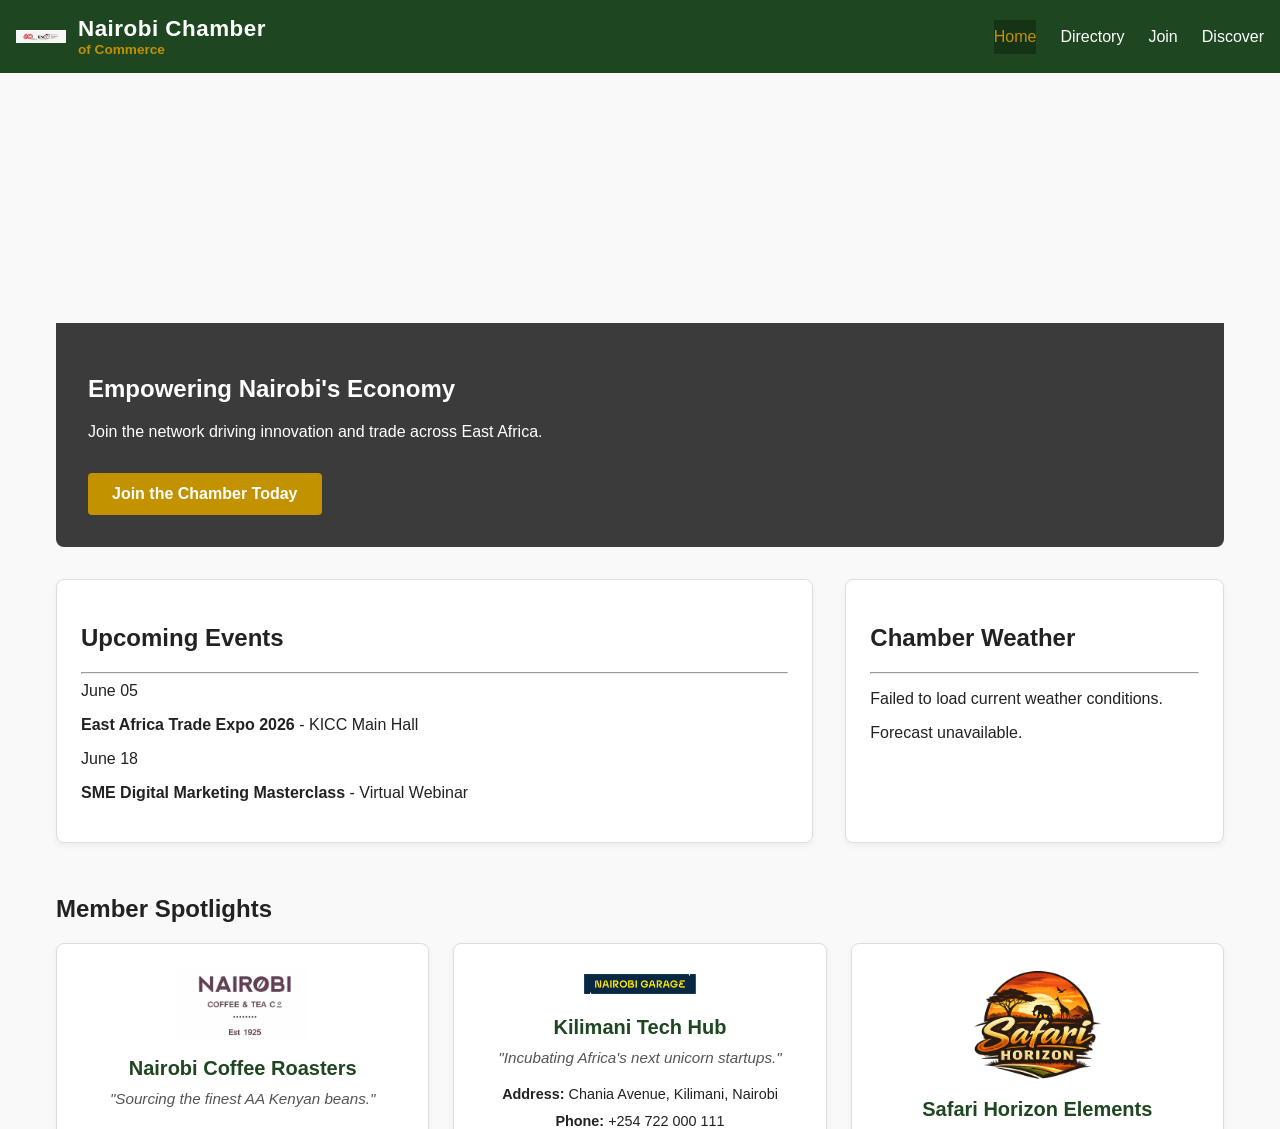
==== chamber/index.html @ 238240f5 "Home Page" ====
<!DOCTYPE html>
<html lang="en">
<head>
    <meta charset="UTF-8">
    <meta name="viewport" content="width=device-width, initial-scale=1.0">
    <title>Nairobi Chamber of Commerce | Home</title>
    <meta name="description" content="Welcome to the Nairobi Chamber of Commerce. Connecting, growing, and empowering businesses across Kenya.">
    <link rel="icon" href="images/favicon.ico">
    <link rel="stylesheet" href="styles/normalize.css">
    <link rel="stylesheet" href="styles/small.css">
    <link rel="stylesheet" href="styles/larger.css">
</head>
<body>

    <header>
        <div class="logo-area">
            <img src="images/nairobi-logo.jpeg" alt="Nairobi Chamber Logo" width="50" height="50">
            <div>
                <h1>Nairobi Chamber</h1>
                <p>of Commerce</p>
            </div>
        </div>
        <button id="menu-toggle" aria-label="Toggle Menu">&#9776;</button>
        <nav id="nav-menu">
            <ul>
                <li><a href="index.html" class="active">Home</a></li>
                <li><a href="directory.html">Directory</a></li>
                <li><a href="#">Join</a></li>
                <li><a href="#">Discover</a></li>
            </ul>
        </nav>
    </header>

    <main class="home-grid">
        
        <section class="hero-block">
            <picture>
                <source media="(min-width: 60rem)" srcset="images/hero-large.jpg">
                <img src="images/hero-small.jpg" alt="Nairobi Skyline Business District" width="1200" height="450" loading="eager">
            </picture>
            <div class="cta-overlay">
                <h2>Empowering Nairobi's Economy</h2>
                <p>Join the network driving innovation and trade across East Africa.</p>
                <a href="#" class="cta-button">Join the Chamber Today</a>
            </div>
        </section>

        <section class="home-card events-card">
            <h2>Upcoming Events</h2>
            <hr>
            <div class="event-item">
                <span class="event-date">June 05</span>
                <p><strong>East Africa Trade Expo 2026</strong> - KICC Main Hall</p>
            </div>
            <div class="event-item">
                <span class="event-date">June 18</span>
                <p><strong>SME Digital Marketing Masterclass</strong> - Virtual Webinar</p>
            </div>
        </section>

        <section class="home-card weather-card">
            <h2>Chamber Weather</h2>
            <hr>
            <div id="current-weather">
                <p>Loading current atmospheric conditions...</p>
            </div>
            <div id="weather-forecast">
                </div>
        </section>

        <section class="spotlight-container">
            <h2>Member Spotlights</h2>
            <div id="spotlight-cards-wrapper">
                <p>Loading verified partners...</p>
            </div>
        </section>

    </main>

    <footer>
        <div class="footer-contact">
            <h3>Nairobi Chamber of Commerce</h3>
            <p>10 Harambee Avenue, City Centre</p>
            <p>Nairobi, Kenya 00100</p>
            <p>info@nairobichamber.or.ke</p>
            <p>+254 20 222 1111</p>
        </div>

        <div class="footer-socials">
            <a href="https://youtube.com" target="_blank" aria-label="Nairobi Chamber YouTube">▶</a>
            <a href="https://x.com" target="_blank" aria-label="Nairobi Chamber X Twitter">𝕏</a>
            <a href="https://linkedin.com" target="_blank" aria-label="Nairobi Chamber LinkedIn">in</a>
        </div>

        <div class="footer-dev-info">
            <p>WDD231 Class Project</p>
            <p>Author: <span>Tiffany Lalampaa</span></p>
            <p>&copy; <span id="current-year"></span> Nairobi Chamber of Commerce</p>
            <p>Last Modified: <span id="last-modified"></span></p>
        </div>
    </footer>

    <script src="scripts/home.js" defer></script>
</body>
</html>
---- chamber/styles/small.css ----
/* ==========================================================================
   1. GLOBAL LAYOUT, RESETS & SCROLLING SAFETY
   ========================================================================== */
html {
    scroll-behavior: smooth;
    box-sizing: border-box;
}

*, *:before, *:after {
    box-sizing: inherit;
}

html, body {
    max-width: 100%;
    overflow-x: hidden; /* Stops horizontal side-scrolling bugs completely */
    margin: 0;
    padding: 0;
    font-family: 'Segoe UI', Tahoma, Geneva, Verdana, sans-serif;
    background-color: #f9f9f9;
    color: #222222;
}

img {
    max-width: 100%;
    height: auto; /* Stops images from blowing out of containment panels */
}

/* ==========================================================================
   2. HEADER & NAVIGATION LAYOUT
   ========================================================================== */
header {
    background-color: #1e4620; /* Deep Nairobi Forest Green */
    color: #ffffff;
    padding: 1rem;
    display: flex;
    flex-wrap: wrap;
    justify-content: space-between;
    align-items: center;
}

.logo-area {
    display: flex;
    align-items: center;
    gap: 12px;
}

.logo-area h1 {
    margin: 0;
    font-size: 1.4rem;
    letter-spacing: 0.5px;
}

.logo-area p {
    margin: 0;
    font-size: 0.85rem;
    color: #c29200; /* Warm Sun Ochre Gold */
    font-weight: bold;
}

#menu-toggle {
    background: none;
    border: none;
    color: #ffffff;
    font-size: 1.8rem;
    cursor: pointer;
    padding: 0.5rem;
}

nav {
    display: none; /* Collapsed by default on mobile */
    width: 100%;
}

nav.open {
    display: block; /* Toggled via JavaScript */
}

nav ul {
    list-style: none;
    padding: 0;
    margin: 1rem 0 0 0;
}

nav ul li a {
    display: block;
    color: #ffffff;
    padding: 0.8rem;
    text-decoration: none;
    font-weight: 500;
    border-bottom: 1px solid #2a5e2d;
    transition: background 0.3s ease;
}

nav ul li a:hover, nav ul li a.active {
    color: #c29200;
    background-color: #153317;
}

/* ==========================================================================
   3. DIRECTORY HERO CONTROL PANEL
   ========================================================================== */
.directory-hero {
    padding: 1.2rem 1rem;
    background-color: #eaeaea;
    display: flex;
    flex-direction: column;
    gap: 1rem;
    align-items: center;
    border-bottom: 1px solid #ddd;
}

.directory-hero h2 {
    margin: 0;
    font-size: 1.6rem;
    color: #1e4620;
}

.toggle-buttons {
    display: flex;
    gap: 0.5rem;
}

.toggle-buttons button {
    padding: 0.6rem 1.2rem;
    cursor: pointer;
    background-color: #ffffff;
    border: 1px solid #cccccc;
    font-weight: bold;
    border-radius: 4px;
    transition: all 0.2s ease;
}

.toggle-buttons button.active {
    background-color: #1e4620;
    color: #ffffff;
    border-color: #1e4620;
}

/* ==========================================================================
   4. DATA DIRECTORY CONTAINER & CARD DEFINITIONS
   ========================================================================== */
#directory-container {
    padding: 1.5rem 1rem;
    display: grid;
    gap: 1.5rem;
    grid-template-columns: 1fr; /* Single column stack on mobile devices */
}

/* Base Card Style: Keeps content stacked and perfectly safe */
.member-card {
    background: #ffffff;
    border: 1px solid #dddddd;
    border-radius: 8px;
    padding: 1.5rem;
    box-shadow: 0 3px 6px rgba(0, 0, 0, 0.05);
    height: auto;
    display: flex;
    flex-direction: column; /* FORCES VERTICAL STACKING ON MOBILE */
    align-items: center;
    text-align: center;
}

.member-card img {
    max-width: 130px;
    height: auto;
    margin-bottom: 1rem;
    object-fit: contain;
}

.member-details {
    width: 100%;
}

.member-details h3 {
    margin: 0 0 0.5rem 0;
    font-size: 1.25rem;
    color: #1e4620;
}

.member-details .tagline {
    color: #555555;
    font-size: 0.95rem;
    margin: 0 0 1rem 0;
}

.member-details p {
    margin: 0.4rem 0;
    font-size: 0.9rem;
    line-height: 1.4;
}

.member-details a {
    color: #0369a1;
    text-decoration: none;
    word-break: break-all; /* Prevents long URLs from escaping the card edges */
}

.member-details a:hover {
    text-decoration: underline;
}

/* Membership Badges */
.badge {
    display: inline-block;
    padding: 0.4rem 0.8rem;
    font-size: 0.8rem;
    border-radius: 4px;
    font-weight: bold;
    margin-top: 1rem;
}
.tier-gold { background-color: #fff4d4; color: #8a6700; border: 1px solid #c29200; }
.tier-silver { background-color: #e2e2e2; color: #444444; border: 1px solid #cccccc; }
.tier-member { background-color: #e0f2fe; color: #0369a1; border: 1px solid #bae6fd; }

/* ==========================================================================
   5. FOOTER ARCHITECTURE 
   ========================================================================== */
footer {
    background-color: #1a1a1a; /* Dark charcoal background from wireframe */
    color: #dddddd;            /* Light gray body text */
    padding: 2rem 1rem;
    text-align: center;
    display: flex;
    flex-direction: column;
    gap: 1.5rem;
    font-size: 0.9rem;
    line-height: 1.6;
    width: 100%;
}

footer h3 {
    color: #ffffff;            /* Crisp white headings */
    margin: 0 0 0.5rem 0;
}

footer p {
    margin: 0.2rem 0;
}

/* Social links container */
.footer-socials {
    display: flex;
    justify-content: center;
    gap: 1.5rem;
    margin: 1rem 0;
}

/* Styling the social media links text */
.footer-socials a {
    color: #ffffff;            /* White text letters inside the circle */
    background-color: #c29200; /* Nairobi Sun Gold circle background */
    text-decoration: none;
    font-weight: bold;
    font-size: 0.9rem;
    
    /*  wireframe circle */
    display: inline-flex;
    align-items: center;
    justify-content: center;
    width: 40px;
    height: 40px;
    border-radius: 50%;        /* Forces the box into a perfect circle */
    
    transition: all 0.3s ease;
}

.footer-socials a:hover {
    background-color: #ffffff; /* Flips background to white on hover */
    color: #1a1a1a;            /* Changes text to dark gray on hover */
    text-decoration: none;     /* Removes underlines completely */
}

/* Development details area */
.footer-dev-info {
    border-top: 1px solid #333333;
    padding-top: 1rem;
    color: #b3b3b3; /* CHANGED FROM #888888 */
    font-size: 0.85rem;
}

.footer-dev-info span {
    color: #ffffff; 
}

/* Mobile Layout Defaults for Home Page Elements */
.home-grid {
    display: flex;
    flex-direction: column;
    gap: 1.5rem;
    padding: 1rem;
}

.hero-block {
    position: relative;
    text-align: center;
}

.cta-overlay {
    background-color: #1e4620;
    color: #ffffff;
    padding: 1.5rem;
}

.cta-button {
    display: block;
    background-color: #c29200;
    color: #ffffff;
    padding: 0.8rem;
    text-decoration: none;
    font-weight: bold;
    border-radius: 4px;
    margin-top: 0.5rem;
}

.home-card {
    background: #ffffff;
    padding: 1.2rem;
    border-radius: 6px;
    border: 1px solid #ddd;
}

#spotlight-cards-wrapper {
    display: flex;
    flex-direction: column;
    gap: 1rem;
}
---- chamber/styles/larger.css ----
/* ==========================================================================
   TABLET RESPONSIVE REFINEMENTS (Viewport >= 640px)
   ========================================================================== */
@media (min-width: 40rem) {
    #menu-toggle {
        display: none; /* Hide mobile menu toggle completely */
    }

    nav {
        display: block !important;
        width: auto;
    }

    nav ul {
        display: flex;
        gap: 1.5rem;
        margin: 0;
    }

    nav ul li a {
        border-bottom: none;
        padding: 0.5rem 0;
    }

    .directory-hero {
        flex-direction: row;
        justify-content: space-between;
        padding: 1.5rem 2rem;
    }

    /* Transform directory container into two steady grid layout columns */
    #directory-container.grid-layout {
        grid-template-columns: repeat(2, 1fr);
        padding: 2rem;
    }
}

/* ==========================================================================
   DESKTOP RESPONSIVE REFINEMENTS (Viewport >= 1024px)
   ========================================================================== */
@media (min-width: 64rem) {
    /* 1. Grid View Structure Overhaul */
    #directory-container.grid-layout {
        grid-template-columns: repeat(3, 1fr); /* Pristine 3-column layout grid */
        gap: 2rem;
        max-width: 1200px;
        margin: 0 auto;
    }

    /* FIXES SPILLED ROW BEHAVIOR: Forces complete vertical internal container blocking */
    #directory-container.grid-layout .member-card {
        display: flex;
        flex-direction: column;
        justify-content: space-between; /* Keeps buttons cleanly aligned at baseline */
        align-items: center;
        text-align: center;
        padding: 2rem;
    }

    #directory-container.grid-layout .member-details p {
        margin: 0.5rem 0;
        width: 100%;
    }


    /* 2. List View Structure Overhaul */
    #directory-container.list-layout {
        display: flex;
        flex-direction: column;
        gap: 0.75rem;
        max-width: 1200px;
        margin: 0 auto;
        padding: 2rem;
    }

    /* Rows stretch gracefully into uniform strips straight across the browser view */
    #directory-container.list-layout .member-card {
        display: flex;
        flex-direction: row;
        justify-content: space-between;
        align-items: center;
        text-align: left;
        padding: 1rem 2rem;
        background-color: #ffffff;
    }

    #directory-container.list-layout .member-card img {
        display: none; /* Hides logos in list mode per wireframe specifications */
    }

    /* Spreads business names, tags, address properties side-by-side cleanly */
    #directory-container.list-layout .member-details {
        display: flex;
        justify-content: space-between;
        align-items: center;
        width: 100%;
        gap: 2rem;
    }

    #directory-container.list-layout .member-details h3 {
        width: 20%;
        margin: 0;
    }

    #directory-container.list-layout .member-details .tagline {
        width: 25%;
        margin: 0;
    }

    #directory-container.list-layout .member-details p {
        margin: 0;
        font-size: 0.9rem;
    }

    #directory-container.list-layout .badge {
        margin-top: 0;
        white-space: nowrap;
    }


    /* 3. Footer Desktop Positioning Adjustments */
    footer {
        flex-direction: row;
        justify-content: space-between;
        align-items: center;
        text-align: left;
        padding: 2rem 4rem;
    }

    .footer-dev-info {
        border-top: none;
        padding-top: 0;
        text-align: right;
    }
}

/* ==========================================================================
   DESKTOP HOME PAGE GRID LAYOUT (Viewport >= 64rem)
   ========================================================================== */
@media (min-width: 64rem) {
    .home-grid {
        display: grid;
        grid-template-columns: 2fr 1fr;
        gap: 2rem;
        max-width: 1200px;
        margin: 2rem auto;
        padding: 0 1rem;
    }

    /* Hero stretches entirely across both columns */
    .hero-block {
        grid-column: 1 / span 2;
        position: relative;
        border-radius: 8px;
        overflow: hidden;
    }

    /* Hero Banner Text Overlay */
    .cta-overlay {
        position: absolute;
        bottom: 0;
        left: 0;
        right: 0;
        background: rgba(26, 26, 26, 0.85);
        color: #ffffff;
        padding: 2rem;
        text-align: left;
    }

    .cta-button {
        display: inline-block;
        background-color: #c29200;
        color: #ffffff;
        padding: 0.75rem 1.5rem;
        text-decoration: none;
        font-weight: bold;
        border-radius: 4px;
        margin-top: 1rem;
    }
    
    .cta-button:hover {
        background-color: #ffffff;
        color: #1e4620;
    }

    /* Base Styling Card elements */
    .home-card {
        background-color: #ffffff;
        padding: 1.5rem;
        border-radius: 8px;
        border: 1px solid #dddddd;
        box-shadow: 0 3px 6px rgba(0,0,0,0.05);
    }

    /* Member spotlight cards layout wrapper */
    .spotlight-container {
        grid-column: 1 / span 2;
    }

    #spotlight-cards-wrapper {
        display: grid;
        grid-template-columns: repeat(3, 1fr);
        gap: 1.5rem;
        margin-top: 1rem;
    }
}
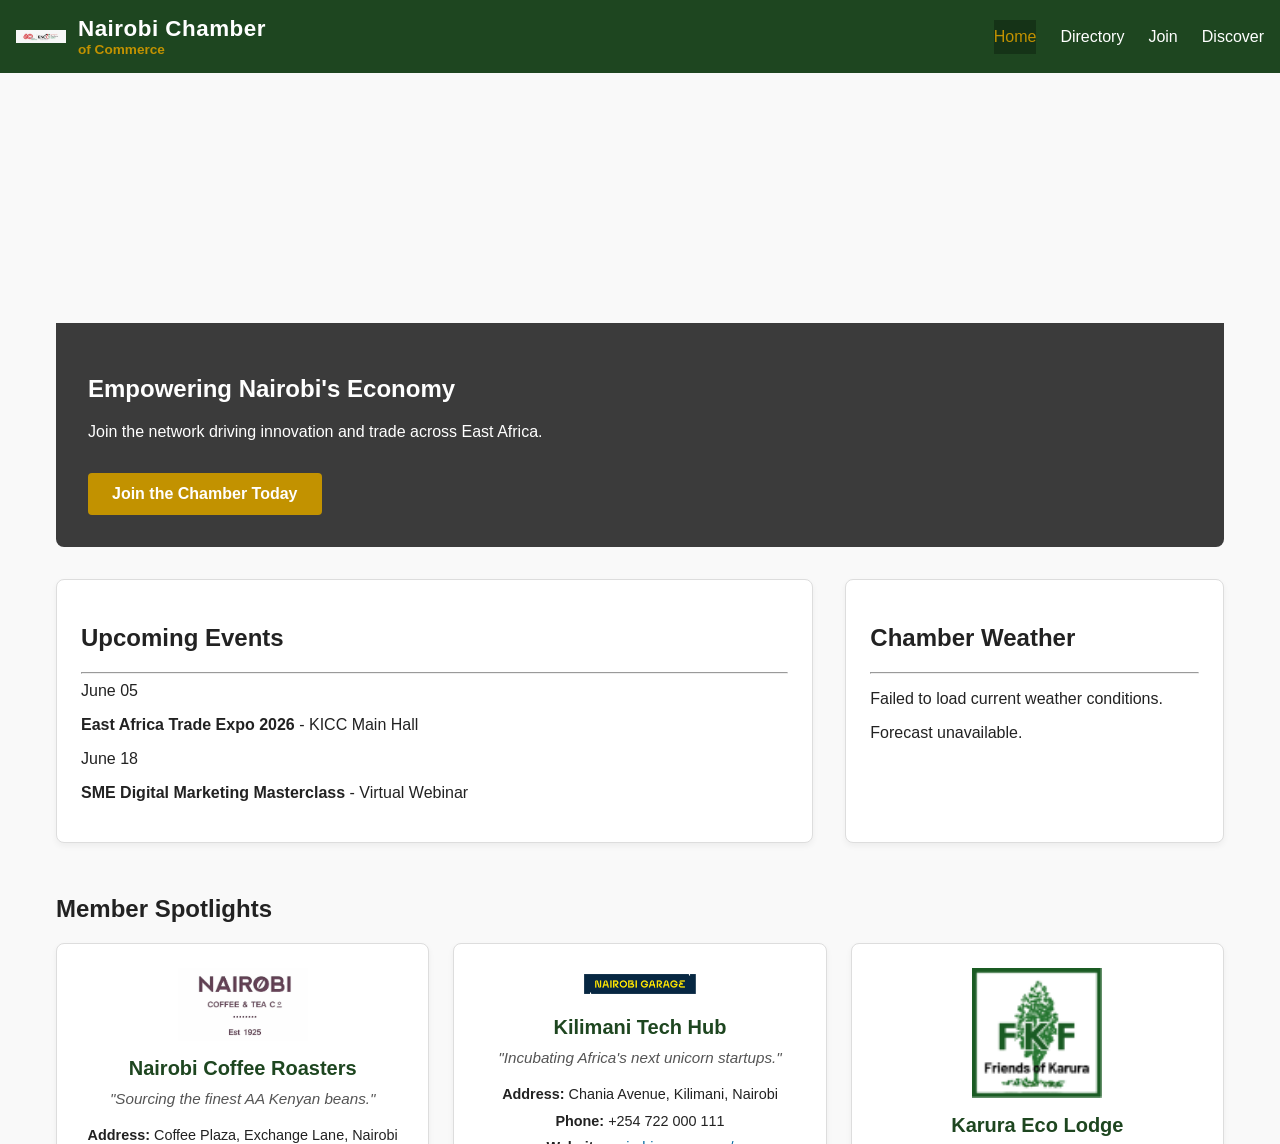
==== commit 0a8a0b9b: "Join page" ====
--- a/chamber/index.html
+++ b/chamber/index.html
@@ -25,7 +25,7 @@
             <ul>
                 <li><a href="index.html" class="active">Home</a></li>
                 <li><a href="directory.html">Directory</a></li>
-                <li><a href="#">Join</a></li>
+                <li><a href="join.html">Join</a></li>
                 <li><a href="#">Discover</a></li>
             </ul>
         </nav>
--- a/chamber/styles/small.css
+++ b/chamber/styles/small.css
@@ -323,4 +323,139 @@
     display: flex;
     flex-direction: column;
     gap: 1rem;
+}
+
+/* --- JOIN PAGE BASE LAYOUT --- */
+.join-grid {
+    display: flex;
+    flex-direction: column;
+    gap: 2rem;
+    padding: 1.5rem 1rem;
+}
+
+.form-container form {
+    display: flex;
+    flex-direction: column;
+    gap: 1rem;
+}
+
+.form-item {
+    display: flex;
+    flex-direction: column;
+    gap: 0.3rem;
+}
+
+.cards-container {
+    display: flex;
+    flex-direction: column;
+    gap: 1.2rem;
+}
+
+.membership-card {
+    background: #ffffff;
+    padding: 1.5rem;
+    border-radius: 8px;
+    border: 1px solid #dddddd;
+    border-top: 4px solid #c29200;
+    text-align: center;
+    box-shadow: 0 3px 6px rgba(0,0,0,0.05);
+    
+    /* Animation hooks for entrance display fade-in */
+    opacity: 0;
+    transform: translateY(15px);
+    animation: cardFadeIn 0.5s ease-out forwards;
+    animation-delay: calc(var(--delay) * 0.15s);
+}
+
+.info-btn {
+    background-color: #ffffff;
+    border: 1px solid #1e4620;
+    color: #1e4620;
+    padding: 0.5rem 1rem;
+    border-radius: 4px;
+    cursor: pointer;
+    font-weight: bold;
+    transition: all 0.2s ease;
+}
+
+.info-btn:hover {
+    background-color: #1e4620;
+    color: #ffffff;
+}
+
+@keyframes cardFadeIn {
+    to {
+        opacity: 1;
+        transform: translateY(0);
+    }
+}
+
+/* Membership Level Display Cards with Entrance Animation */
+.cards-container {
+    display: flex;
+    flex-direction: column;
+    gap: 1rem;
+}
+
+.membership-card {
+    background: #fff;
+    padding: 1.5rem;
+    border-radius: 6px;
+    box-shadow: 0 2px 4px rgba(0,0,0,0.1);
+    text-align: center;
+    border-top: 4px solid #c29200;
+    
+    /* Animation Key hooks */
+    opacity: 0;
+    transform: translateY(20px);
+    animation: cardFadeIn 0.6s ease-out forwards;
+    animation-delay: calc(var(--delay) * 0.15s);
+}
+
+.info-btn {
+    background: none;
+    border: 1px solid #1e4620;
+    color: #1e4620;
+    padding: 0.5rem 1rem;
+    border-radius: 4px;
+    cursor: pointer;
+    font-weight: bold;
+}
+
+.info-btn:hover {
+    background: #1e4620;
+    color: white;
+}
+
+/* Modal Dialog Aesthetics */
+dialog {
+    border: none;
+    border-radius: 8px;
+    padding: 2rem;
+    box-shadow: 0 4px 15px rgba(0,0,0,0.2);
+    max-width: 500px;
+    width: 90%;
+}
+
+dialog::backdrop {
+    background: rgba(0, 0, 0, 0.6);
+    backdrop-filter: blur(2px);
+}
+
+.close-modal {
+    position: absolute;
+    top: 0.5rem;
+    right: 0.75rem;
+    background: none;
+    border: none;
+    font-size: 1.75rem;
+    cursor: pointer;
+    color: #888;
+}
+
+@keyframes cardFadeIn {
+    to {
+        opacity: 1;
+        transform: translateY(0);
+    }
 }
--- a/chamber/styles/larger.css
+++ b/chamber/styles/larger.css
@@ -203,4 +203,15 @@
         gap: 1.5rem;
         margin-top: 1rem;
     }
+}
+
+@media (min-width: 64rem) {
+    .join-grid {
+        display: grid;
+        grid-template-columns: 1.6fr 1fr; /* Form takes up the left, cards sit cleanly on the right */
+        max-width: 1200px;
+        margin: 2rem auto;
+        gap: 3rem;
+        align-items: start;
+    }
 }
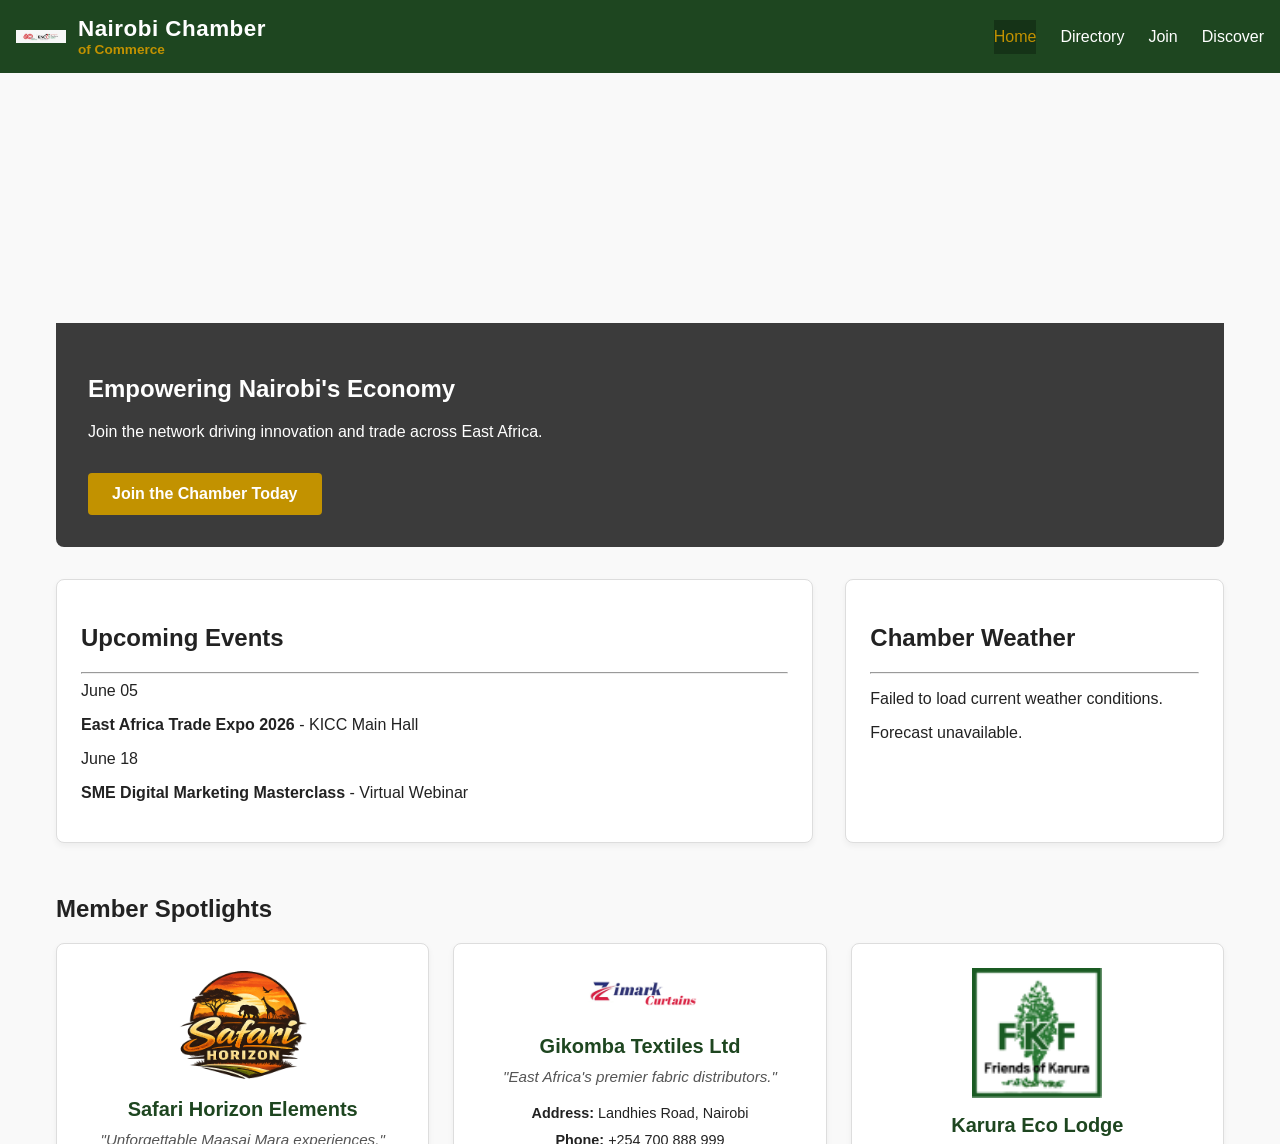
==== commit fb41802f: "Discovery page" ====
--- a/chamber/index.html
+++ b/chamber/index.html
@@ -26,7 +26,7 @@
                 <li><a href="index.html" class="active">Home</a></li>
                 <li><a href="directory.html">Directory</a></li>
                 <li><a href="join.html">Join</a></li>
-                <li><a href="#">Discover</a></li>
+                <li><a href="discover.html">Discover</a></li>
             </ul>
         </nav>
     </header>
--- a/chamber/styles/small.css
+++ b/chamber/styles/small.css
@@ -458,4 +458,95 @@
         opacity: 1;
         transform: translateY(0);
     }
-}+}
+
+/* ==========================================================================
+   6. DISCOVER PAGE GRID LAYOUT (Mobile: 320px - 640px)
+   ========================================================================== */
+.visitor-banner {
+    background-color: #e8f5e9;
+    color: #1e4620;
+    border: 1px solid #c8e6c9;
+    padding: 1rem;
+    text-align: center;
+    font-weight: bold;
+    margin: 1rem auto;
+    max-width: 90%;
+    border-radius: 4px;
+}
+
+.discover-hero {
+    text-align: center;
+    padding: 1.5rem 1rem;
+    background: #ffffff;
+    border-bottom: 1px solid #e0e0e0;
+}
+
+#discover-grid-container {
+    display: grid;
+    gap: 1.5rem;
+    padding: 1rem;
+    /* Explicit single-column track representation mapping */
+    grid-template-areas:
+        "attraction1"
+        "attraction2"
+        "attraction3"
+        "attraction4"
+        "attraction5"
+        "attraction6"
+        "attraction7"
+        "attraction8";
+}
+
+.discover-card {
+    background: #ffffff;
+    border: 1px solid #e0e0e0;
+    border-radius: 6px;
+    padding: 1.25rem;
+    box-shadow: 0 2px 4px rgba(0,0,0,0.02);
+}
+
+.discover-card h2 {
+    margin: 0 0 0.5rem 0;
+    color: #1e4620;
+    font-size: 1.25rem;
+}
+
+.discover-figure {
+    margin: 0 0 1rem 0;
+    overflow: hidden;
+    border-radius: 4px;
+}
+
+.discover-figure img {
+    width: 100%;
+    max-width: 300px;
+    height: 200px;
+    object-fit: cover;
+    display: block;
+}
+
+.discover-card address {
+    font-style: normal;
+    font-weight: bold;
+    color: #c29200;
+    margin: 0.5rem 0;
+}
+
+.discover-card p {
+    font-size: 0.9rem;
+    line-height: 1.5;
+    margin: 0.5rem 0 1rem 0;
+}
+
+.learn-more-btn {
+    background-color: #1e4620;
+    color: #ffffff;
+    border: none;
+    padding: 0.5rem 1rem;
+    font-weight: bold;
+    border-radius: 4px;
+    cursor: pointer;
+    transition: background 0.2s ease;
+}
+
--- a/chamber/styles/larger.css
+++ b/chamber/styles/larger.css
@@ -214,4 +214,58 @@
         gap: 3rem;
         align-items: start;
     }
+}
+
+/* ==========================================================================
+   DISCOVER RESPONSIVE NAMED AREA GRIDS
+   ========================================================================== */
+
+/* Medium Screens Viewport (641px to 1024px) */
+@media (min-width: 40.06rem) {
+    #discover-grid-container {
+        grid-template-columns: 1fr 1fr;
+        grid-template-areas:
+            "attraction1 attraction2"
+            "attraction3 attraction4"
+            "attraction5 attraction6"
+            "attraction7 attraction8";
+        gap: 2rem;
+        padding: 2rem;
+    }
+}
+
+/* Large Screens Viewport (1025px and Above) */
+@media (min-width: 64.06rem) {
+    #discover-grid-container {
+        grid-template-columns: 1fr 1fr 1fr;
+        /* Custom asymmetrical layout arrangement using the template areas */
+        grid-template-areas:
+            "attraction1 attraction1 attraction2"
+            "attraction3 attraction4 attraction2"
+            "attraction5 attraction6 attraction7"
+            "attraction5 attraction8 attraction8";
+        max-width: 1200px;
+        margin: 2rem auto;
+        gap: 2.5rem;
+    }
+
+    /* Desktop-only Image and Card Mouse Hover Transforms */
+    .discover-card .discover-figure img {
+        transition: transform 0.4s ease, filter 0.4s ease;
+        filter: grayscale(30%);
+    }
+
+    .discover-card:hover .discover-figure img {
+        transform: scale(1.05);
+        filter: grayscale(0%);
+    }
+
+    .discover-card {
+        transition: border-color 0.3s ease, box-shadow 0.3s ease;
+    }
+
+    .discover-card:hover {
+        border-color: #c29200;
+        box-shadow: 0 4px 12px rgba(30, 70, 32, 0.15);
+    }
 }
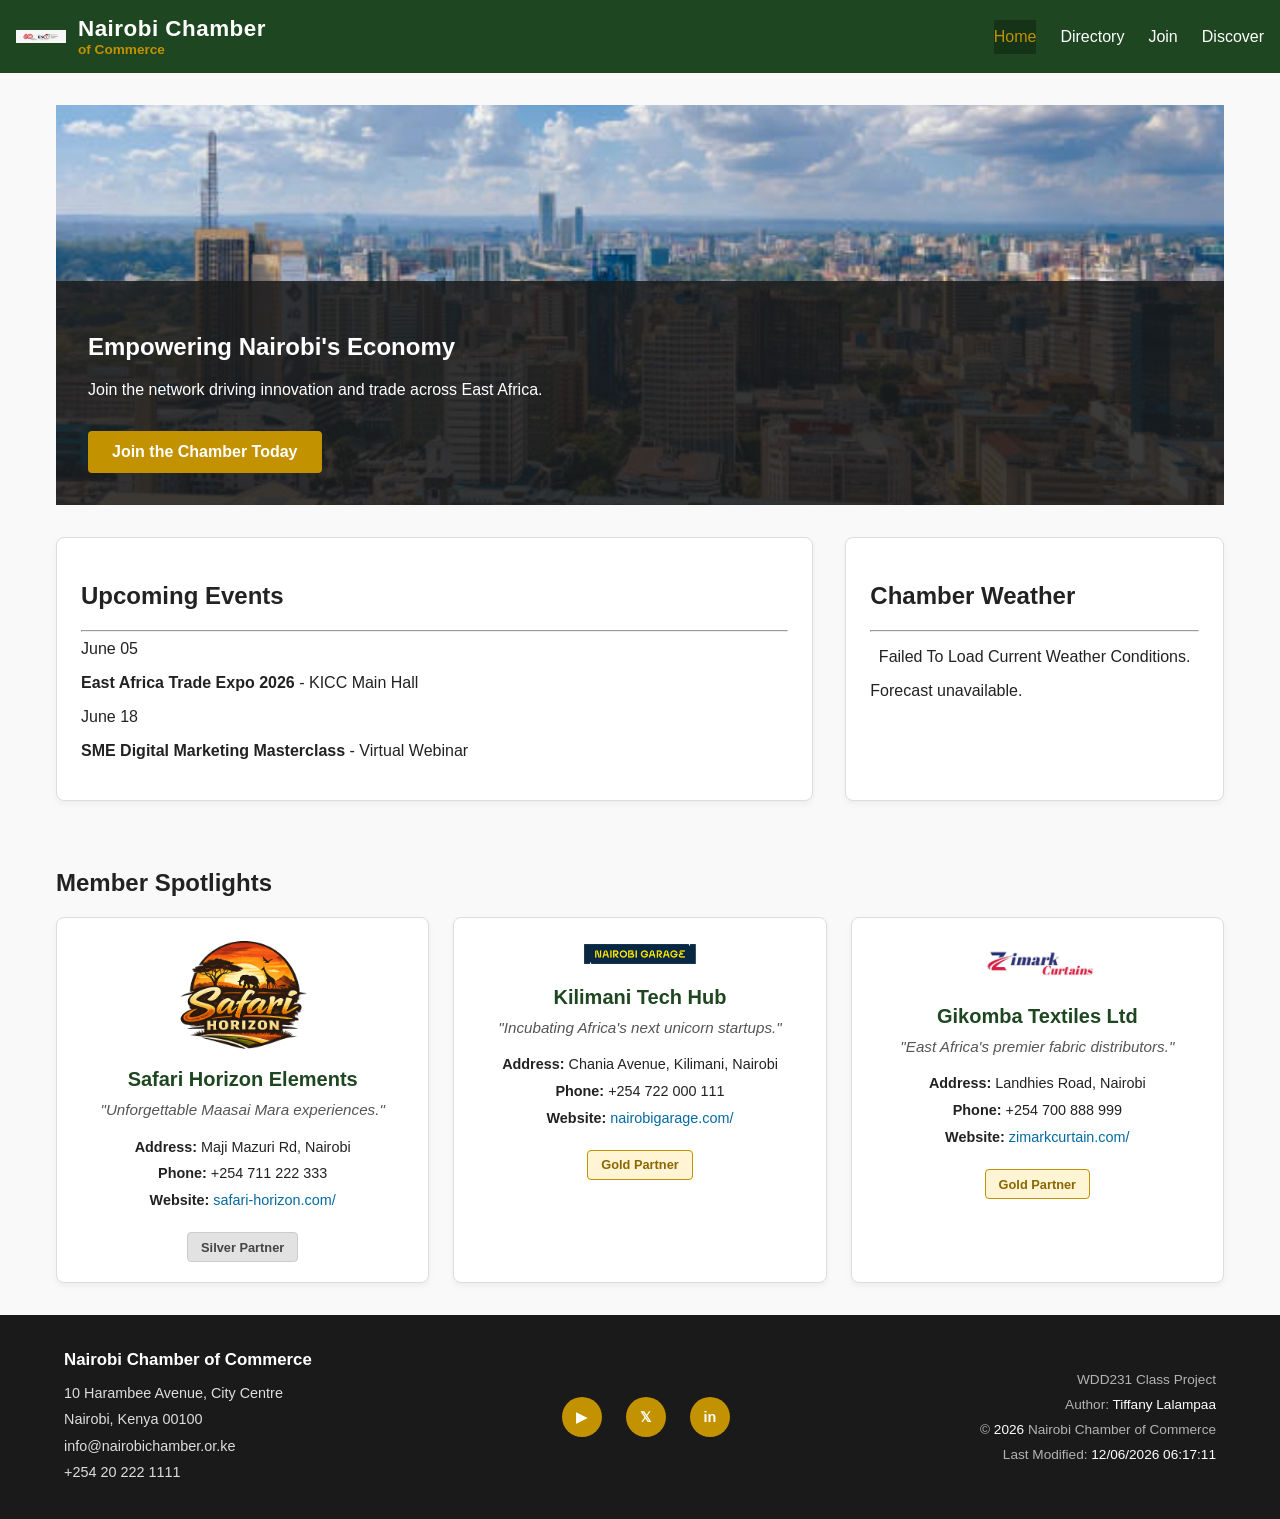
==== commit 7170cc50: "Discover Page" ====
--- a/chamber/index.html
+++ b/chamber/index.html
@@ -35,13 +35,13 @@
         
         <section class="hero-block">
             <picture>
-                <source media="(min-width: 60rem)" srcset="images/hero-large.jpg">
-                <img src="images/hero-small.jpg" alt="Nairobi Skyline Business District" width="1200" height="450" loading="eager">
+                <source media="(min-width: 60rem)" srcset="images/nboskyline.jpg">
+                <img src="images/nboskyline.jpg" alt="Nairobi Skyline Business District" width="1200" height="450" loading="eager">
             </picture>
             <div class="cta-overlay">
                 <h2>Empowering Nairobi's Economy</h2>
                 <p>Join the network driving innovation and trade across East Africa.</p>
-                <a href="#" class="cta-button">Join the Chamber Today</a>
+                <a href="join.html" class="cta-button">Join the Chamber Today</a>
             </div>
         </section>
 
--- a/chamber/styles/small.css
+++ b/chamber/styles/small.css
@@ -289,27 +289,27 @@
     gap: 1.5rem;
     padding: 1rem;
 }
+ /* General page layout */
 
 .hero-block {
     position: relative;
-    text-align: center;
+    width: 100%;
+    overflow: hidden;
+    background-color: #1e4620; /* Deep green fallback */
+}
+
+.hero-block img {
+    display: block;
+    width: 100%;
+    height: auto;
 }
 
 .cta-overlay {
-    background-color: #1e4620;
+    background-color: rgba(30, 70, 32, 0.9); /* Opaque background for great contrast */
     color: #ffffff;
     padding: 1.5rem;
-}
-
-.cta-button {
-    display: block;
-    background-color: #c29200;
-    color: #ffffff;
-    padding: 0.8rem;
-    text-decoration: none;
-    font-weight: bold;
-    border-radius: 4px;
-    margin-top: 0.5rem;
+    text-align: center;
+    width: 100%;
 }
 
 .home-card {
@@ -425,6 +425,34 @@
 .info-btn:hover {
     background: #1e4620;
     color: white;
+}
+
+    /* WEATHER */
+
+/* For weather positioning */
+#current-weather {
+    display: flex;
+    align-items: center;
+    justify-content: center;
+    gap: 15px;
+    margin: 1rem 0;
+}
+
+#current-weather h3 {
+    margin: 0;
+    font-size: 2rem;
+}
+
+#current-weather img {
+    width: 60px;
+    height: 60px;
+    object-fit: contain;
+}
+
+#current-weather p {
+    margin: 0;
+    text-transform: capitalize;
+    font-weight: 500;
 }
 
 /* Modal Dialog Aesthetics */
--- a/chamber/styles/larger.css
+++ b/chamber/styles/larger.css
@@ -148,24 +148,30 @@
     }
 
     /* Hero stretches entirely across both columns */
+    /* Update these inside the desktop media query in larger.css */
+@media (min-width: 64rem) {
     .hero-block {
         grid-column: 1 / span 2;
         position: relative;
-        border-radius: 8px;
-        overflow: hidden;
-    }
-
-    /* Hero Banner Text Overlay */
+        height: 400px; /* Limits the height so it doesn't blow out */
+    }
+
+    .hero-block img {
+        width: 100%;
+        height: 100%;
+        object-fit: cover; /* Keeps image from stretching distortion */
+    }
+
     .cta-overlay {
         position: absolute;
         bottom: 0;
         left: 0;
         right: 0;
-        background: rgba(26, 26, 26, 0.85);
-        color: #ffffff;
+        background: rgba(26, 26, 26, 0.85); /* Sleek dark bar look on desktop */
         padding: 2rem;
         text-align: left;
     }
+}
 
     .cta-button {
         display: inline-block;
@@ -195,14 +201,23 @@
     /* Member spotlight cards layout wrapper */
     .spotlight-container {
         grid-column: 1 / span 2;
+        margin-top: 1rem;
     }
 
     #spotlight-cards-wrapper {
         display: grid;
-        grid-template-columns: repeat(3, 1fr);
+        grid-template-columns: repeat(auto-fit, minmax(280px, 1fr));
         gap: 1.5rem;
-        margin-top: 1rem;
-    }
+        width: 100%;
+    }
+
+    .spotlight-card {
+    background-color: #ffffff;
+    border: 1px solid #dddddd;
+    border-radius: 8px;
+    padding: 1.25rem;
+    box-shadow: 0 3px 6px rgba(0,0,0,0.05);
+}
 }
 
 @media (min-width: 64rem) {
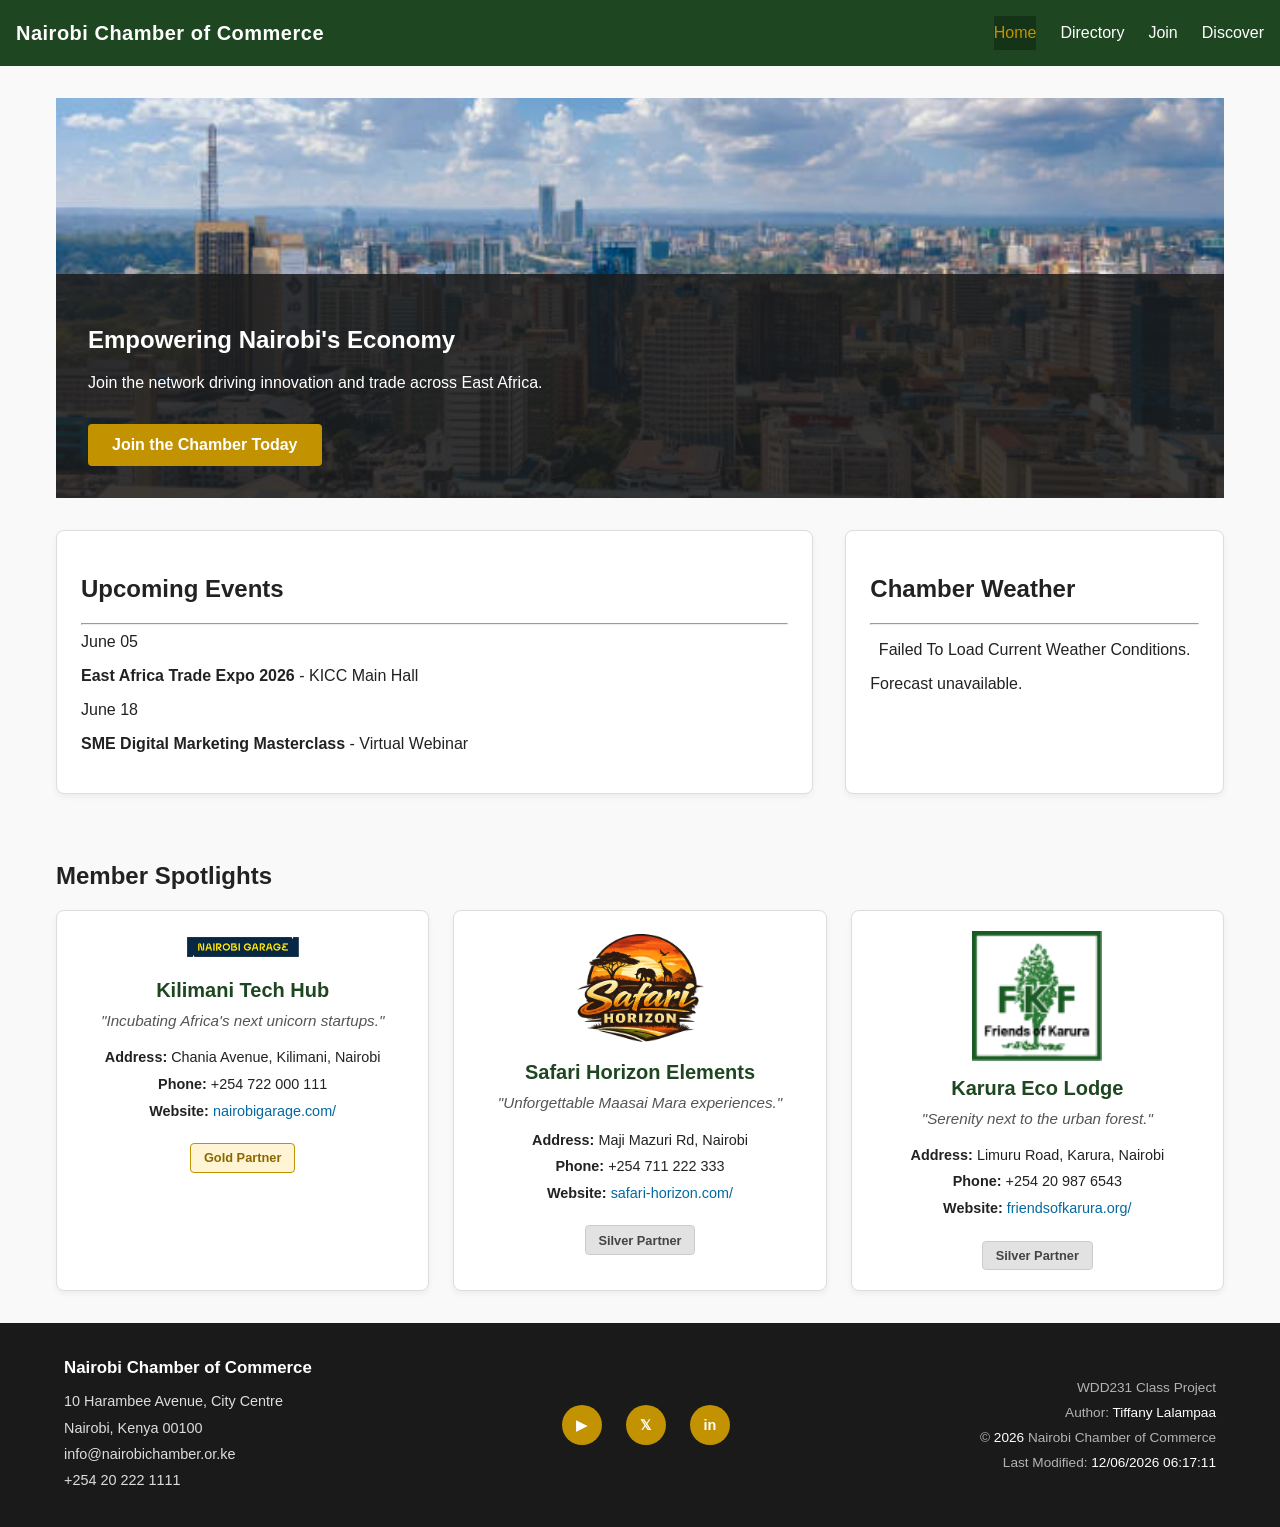
==== commit 539fa187: "Nairobi Chamber of Commerce" ====
--- a/chamber/index.html
+++ b/chamber/index.html
@@ -14,11 +14,9 @@
 
     <header>
         <div class="logo-area">
-            <img src="images/nairobi-logo.jpeg" alt="Nairobi Chamber Logo" width="50" height="50">
-            <div>
-                <h1>Nairobi Chamber</h1>
-                <p>of Commerce</p>
-            </div>
+            <!-- <img src="images/nairobi-logo.jpeg" alt="Nairobi Chamber Logo" width="50" height="50">             -->
+            <span class="logo-text">Nairobi Chamber of Commerce</span>
+            
         </div>
         <button id="menu-toggle" aria-label="Toggle Menu">&#9776;</button>
         <nav id="nav-menu">
--- a/chamber/styles/small.css
+++ b/chamber/styles/small.css
@@ -44,18 +44,13 @@
     gap: 12px;
 }
 
-.logo-area h1 {
-    margin: 0;
-    font-size: 1.4rem;
+.logo-text {
+    font-size: 1.25rem;
+    font-weight: bold;
     letter-spacing: 0.5px;
-}
-
-.logo-area p {
-    margin: 0;
-    font-size: 0.85rem;
-    color: #c29200; /* Warm Sun Ochre Gold */
-    font-weight: bold;
-}
+    color: #ffffff;
+}
+
 
 #menu-toggle {
     background: none;
@@ -526,6 +521,15 @@
         "attraction8";
 }
 
+.attraction1 { grid-area: attraction1; }
+.attraction2 { grid-area: attraction2; }
+.attraction3 { grid-area: attraction3; }
+.attraction4 { grid-area: attraction4; }
+.attraction5 { grid-area: attraction5; }
+.attraction6 { grid-area: attraction6; }
+.attraction7 { grid-area: attraction7; }
+.attraction8 { grid-area: attraction8; }
+
 .discover-card {
     background: #ffffff;
     border: 1px solid #e0e0e0;
--- a/chamber/styles/larger.css
+++ b/chamber/styles/larger.css
@@ -33,6 +33,8 @@
         grid-template-columns: repeat(2, 1fr);
         padding: 2rem;
     }
+
+
 }
 
 /* ==========================================================================
@@ -239,13 +241,13 @@
 @media (min-width: 40.06rem) {
     #discover-grid-container {
         grid-template-columns: 1fr 1fr;
+        /* Layout 2: Balanced double-column layout array matrix */
         grid-template-areas:
             "attraction1 attraction2"
             "attraction3 attraction4"
             "attraction5 attraction6"
             "attraction7 attraction8";
         gap: 2rem;
-        padding: 2rem;
     }
 }
 
@@ -253,7 +255,7 @@
 @media (min-width: 64.06rem) {
     #discover-grid-container {
         grid-template-columns: 1fr 1fr 1fr;
-        /* Custom asymmetrical layout arrangement using the template areas */
+        /* Layout 3: Complex multi-row asymmetrical masonry mapping structure */
         grid-template-areas:
             "attraction1 attraction1 attraction2"
             "attraction3 attraction4 attraction2"
